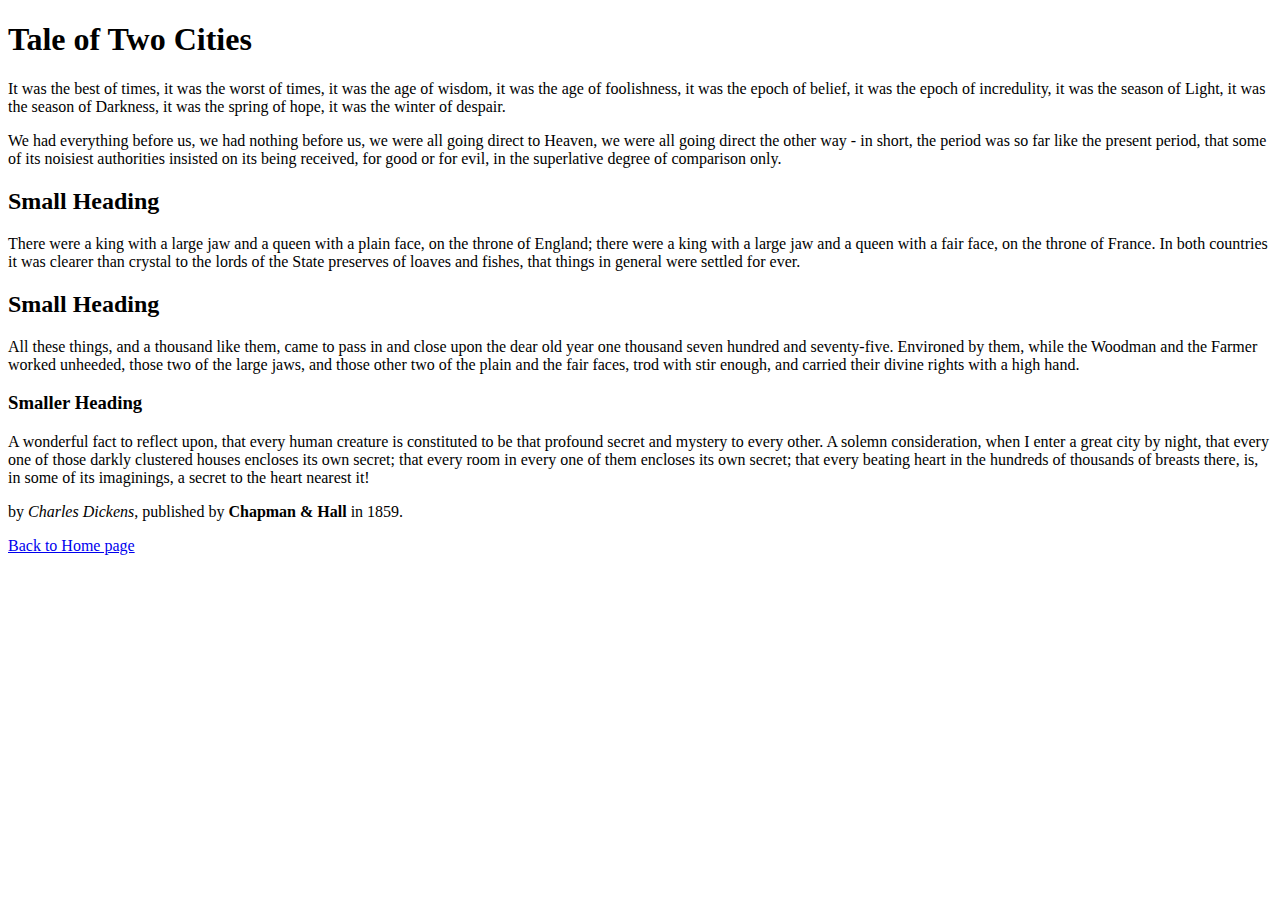
==== exercises/page-1.html @ 50028ea6 "Add files via upload" ====
<!DOCTYPE html>
<html lang="en">

<head>
    <meta charset="UTF-8">
    <meta name="viewport" content="width=device-width, initial-scale=1.0">
    <title>A Tale of Two Cities</title>
    <meta name="description" content="A basic web page containing some text from A Tale of Two Cities, a novel published in 1859 by English author Charles Dickens.">
</head>


<body>

   <h1> Tale of Two Cities</h1>

<p> It was the best of times, it was the worst of times, it was the age of wisdom, it was the age of foolishness, it was the epoch of belief, it was the epoch of incredulity, it was the season of Light, it was the season of Darkness, it was the spring of hope, it was the winter of despair.</p>

<p>We had everything before us, we had nothing before us, we were all going direct to Heaven, we were all going direct the other way - in short, the period was so far like the present period, that some of its noisiest authorities insisted on its being received, for good or for evil, in the superlative degree of comparison only.</p>

<h2>Small Heading</h2>
<p>There were a king with a large jaw and a queen with a plain face, on the throne of England; there were a king with a large jaw and a queen with a fair face, on the throne of France. In both countries it was clearer than crystal to the lords of the State preserves of loaves and fishes, that things in general were settled for ever.</p>

<h2>Small Heading</h2>
<p>All these things, and a thousand like them, came to pass in and close upon the dear old year one thousand seven hundred and seventy-five. Environed by them, while the Woodman and the Farmer worked unheeded, those two of the large jaws, and those other two of the plain and the fair faces, trod with stir enough, and carried their divine rights with a high hand.</p>

<h3>Smaller Heading</h3>
<p>A wonderful fact to reflect upon, that every human creature is constituted to be that profound secret and mystery to every other. A solemn consideration, when I enter a great city by night, that every one of those darkly clustered houses encloses its own secret; that every room in every one of them encloses its own secret; that every beating heart in the hundreds of thousands of breasts there, is, in some of its imaginings, a secret to the heart nearest it!</p>

<p>by <i>Charles Dickens</i>, published by <b>Chapman & Hall</b> in 1859.</p>

<p><a href="../index.html">Back to Home page</a></p>
    
</body>

</html>
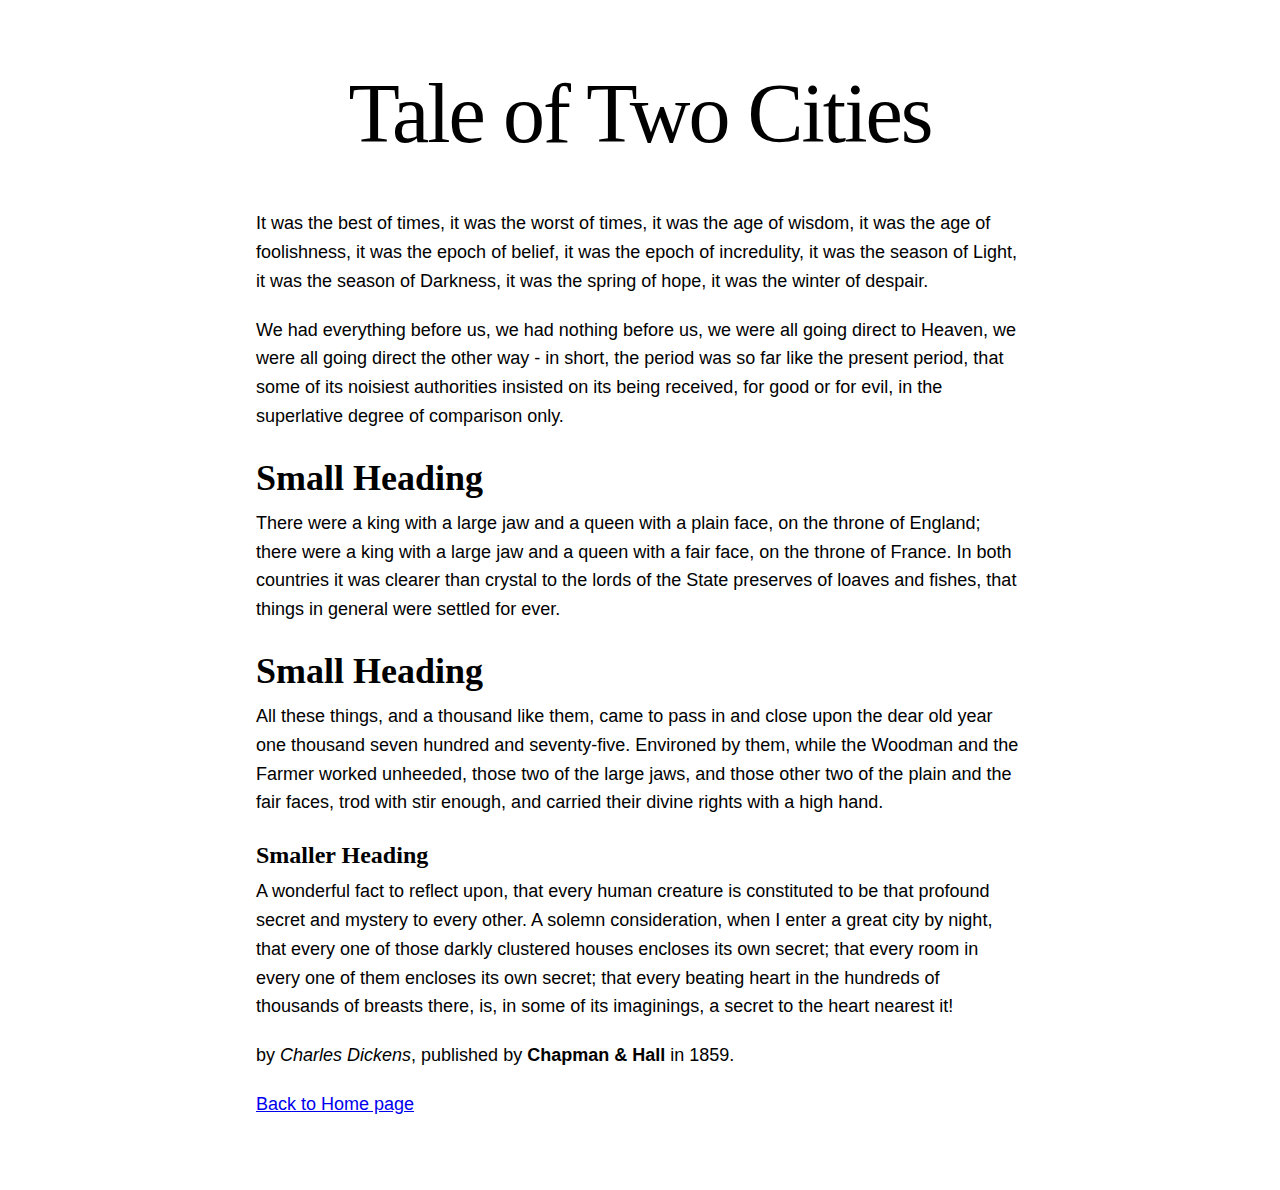
==== commit 4a4e79ec: "Add files via upload" ====
--- a/exercises/page-1.html
+++ b/exercises/page-1.html
@@ -5,7 +5,7 @@
     <meta charset="UTF-8">
     <meta name="viewport" content="width=device-width, initial-scale=1.0">
     <title>A Tale of Two Cities</title>
-    <meta name="description" content="A basic web page containing some text from A Tale of Two Cities, a novel published in 1859 by English author Charles Dickens.">
+    <meta name="description" content="A basic web page containing some text from A Tale of Two Cities, a novel published in 1859 by English author Charles Dickens."><link rel="stylesheet" href="assets/css/style-1.css">
 </head>
 
 
--- a/exercises/assets/css/style-1.css
+++ b/exercises/assets/css/style-1.css
@@ -0,0 +1,44 @@
+/*  ============= WEB BROWSER RESETS ============ */
+* { margin: 0; padding: 0; border: none }
+*, *::before, *::after { box-sizing: border-box }
+html { height: 100%; font-size: 100%; font: inherit; vertical-align: baseline;
+scroll-behavior: smooth; scroll-padding-top: 20px }
+body { max-width: 1600px; line-height: 1.5; margin-left: auto; margin-right: auto; 
+min-height: 100vh; text-rendering: optimizeSpeed }  
+img { width: 100%; height: auto; display: block }
+h1, h2, h3, h4 { width: 100% }
+input, button, textarea, select { font: inherit }
+
+/* ================= ENDS ================ */
+
+/* Desktops */
+@media (min-width: 768px) { body { padding: 4% 20% } }
+	
+/* Mobiles */
+@media (max-width: 767px) { body { padding: 12% 8% } }
+
+
+h1 {
+font-size: 84px;
+ text-align: center;
+font-weight: normal;
+letter-spacing: -2px;
+margin-bottom: 32px;
+}
+
+h2 {
+    font-size: 36px;
+    margin-bottom: 4px;
+}
+
+h3 {
+    font-size: 24px;
+    margin-bottom: 4px;  
+}
+
+p {
+    font-size: 18px;
+    font-family: sans-serif;
+    line-height: 1.6;
+    margin-bottom: 20px;
+}
